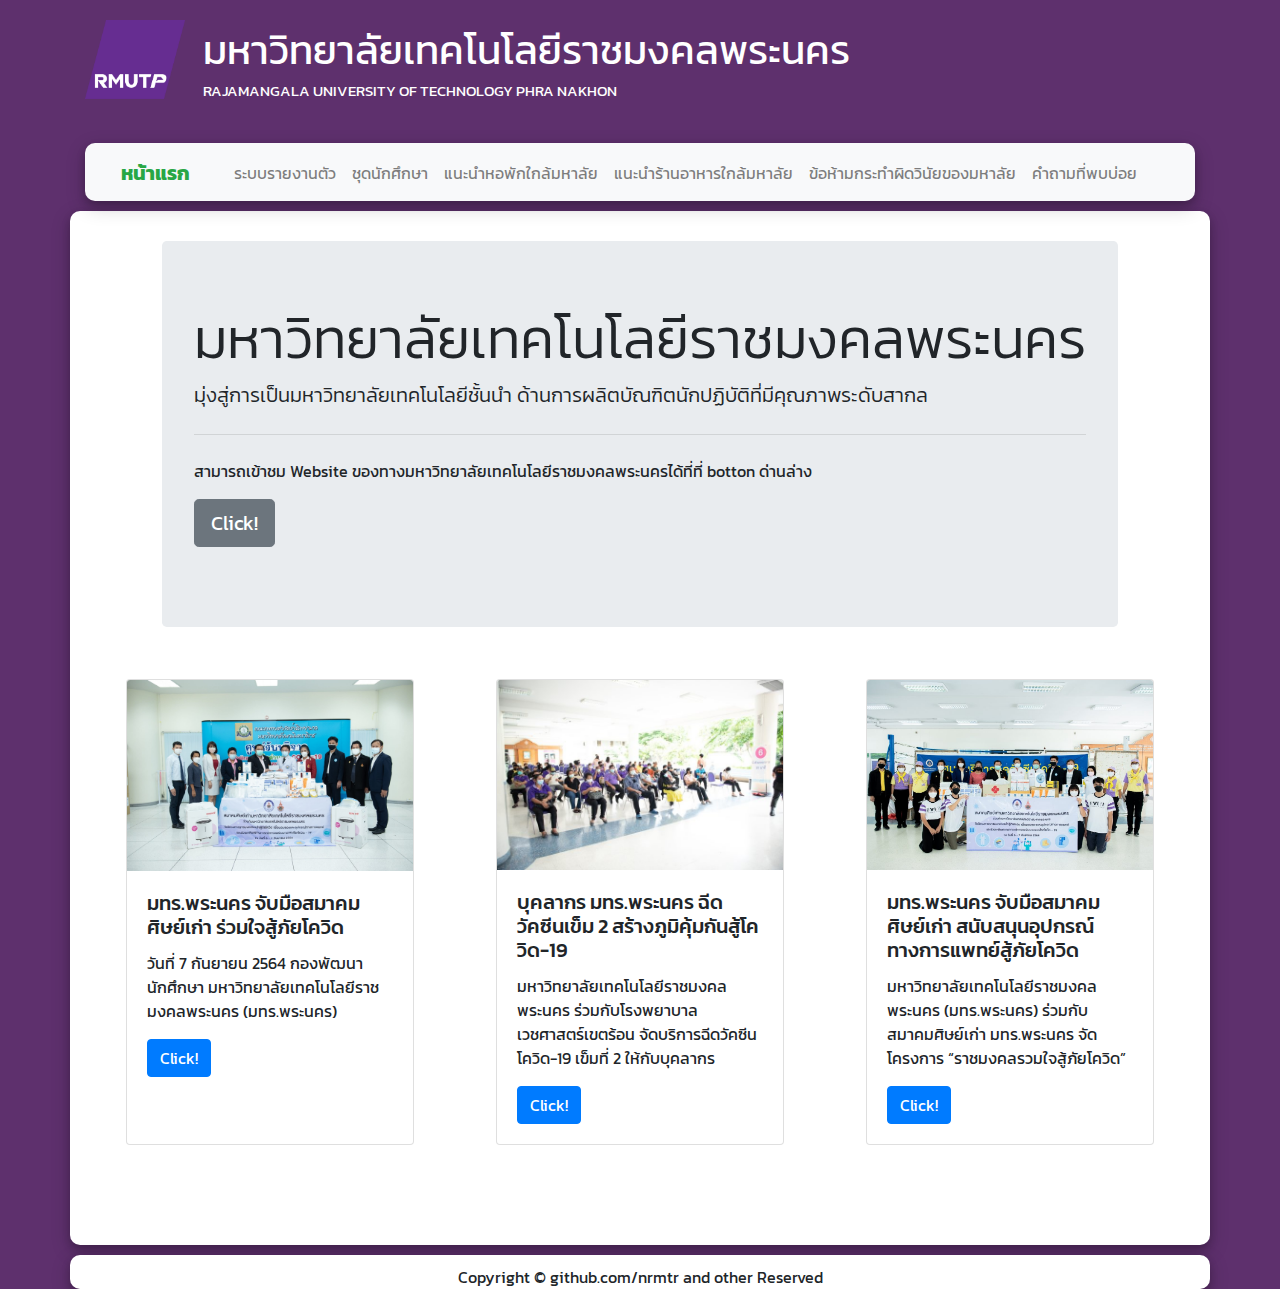
==== index.html @ 042b8f0c "first commit" ====
<!DOCTYPE html>
<html lang="en">
<head>
    <meta charset="UTF-8">
    <meta http-equiv="X-UA-Compatible" content="IE=edge">
    <meta name="viewport" content="width=device-width, initial-scale=1.0, shrink-to-fit=no">
    <title>มหาวิทยาลัยเทคโนโลยีราชมงคลพระนคร</title>
    <!--Bootstrap CDN-->
    <link rel="stylesheet" href="https://maxcdn.bootstrapcdn.com/bootstrap/4.0.0/css/bootstrap.min.css" integrity="sha384-Gn5384xqQ1aoWXA+058RXPxPg6fy4IWvTNh0E263XmFcJlSAwiGgFAW/dAiS6JXm" crossorigin="anonymous">
    <!--CSS Style-->
    <link rel="stylesheet" href="css/style.css">
    <!--Google Font-->
    <link rel="preconnect" href="https://fonts.googleapis.com">
    <link rel="preconnect" href="https://fonts.gstatic.com" crossorigin>
    <link href="https://fonts.googleapis.com/css2?family=Kanit&display=swap" rel="stylesheet">
    <!--Fontawesome-->
    <link rel="stylesheet" href="https://pro.fontawesome.com/releases/v5.10.0/css/all.css" integrity="sha384-AYmEC3Yw5cVb3ZcuHtOA93w35dYTsvhLPVnYs9eStHfGJvOvKxVfELGroGkvsg+p" crossorigin="anonymous"/>
</head>
<body>
    <!--Header-->
    <head>
        <div class="container">
            <div class="row alin-items-center">
                <div class="col-sm-9">
                    <div class="box-logo">
                        <a href="index.html">
                            <span class="logo-img">
                                <img src="img/logo/logo-2.png" alt="" style="width: 100px; padding-top: 20px;">
                            </span>
                            <span class="logo-text">
                                <span class="logo-text-th">มหาวิทยาลัยเทคโนโลยีราชมงคลพระนคร</span>
                                <span class="logo-text-en">RAJAMANGALA UNIVERSITY OF TECHNOLOGY PHRA NAKHON</span>
                            </span>
                        </a>
                    </div>                    
                </div>
                <div class="col-sm-3" style="float: right; padding-top: 20px;">
                    <div class="top-social">
                        <div class="list-line">
                            <ul class="list-inline alin-items-center">
                                <li><a href="https://www.facebook.com/RmutpFB"><i class="fab fa-facebook fa-2x"></i></a></li>
                                <li><a href="https://www.instagram.com/rmutpig/"><i class="fab fa-instagram fa-2x"></i></a></li>
                                <li><a href="https://twitter.com/rmutp_twit"><i class="fab fa-twitter fa-2x"></i></a></li>
                            </ul>
                        </div>
                    </div>
                </div>                  
            </div>
               
        </div>
    </head>

    <!--Main content-->
    <main>
      <!--Navbar-->
        <div class="container" id="navbar-box">
            <nav class="navbar navbar-expand-lg navbar-light bg-light alin-items-center" id="navbar">
                <a class="navbar-brand active text-success font-weight-bold" href="index.html" style="padding-left: 20px;">หน้าแรก</a>
                <button class="navbar-toggler" type="button" data-toggle="collapse" data-target="#navbarNavAltMarkup" aria-controls="navbarNavAltMarkup" aria-expanded="false" aria-label="Toggle navigation">
                  <span class="navbar-toggler-icon"></span>
                </button>
                <div class="collapse navbar-collapse" id="navbarNavAltMarkup">
                  <div class="navbar-nav alin-items-center" style="padding-left: 20px;">
                    <a class="nav-item nav-link" href="reporting-system.html">ระบบรายงานตัว <span class="sr-only">(current)</span></a>
                    <a class="nav-item nav-link " href="student-uniform.html">ชุดนักศึกษา</a>
                    <a class="nav-item nav-link " href="recommand-dormitories-univ.html">แนะนำหอพักใกล้มหาลัย</a>
                    <a class="nav-item nav-link " href="recommand-resturants-univ.html">แนะนำร้านอาหารใกล้มหาลัย</a>
                    <a class="nav-item nav-link " href="univ-practice.html">ข้อห้ามกระทำผิดวินัยของมหาลัย</a>
                    <a class="nav-item nav-link " href="fqa.html">คำถามที่พบบ่อย</a>
                  </div>
                </div>
              </nav>
        </div>

        <!--Content-->
        <div class="container" id="content">
            <div class="row d-flex justify-content-center" style="padding-top: 20px; padding-bottom: 20px;">
                <div class="col-md-11 d-flex justify-content-center content-center">
                    <div class="jumbotron">
                        <h4 class="display-4">มหาวิทยาลัยเทคโนโลยีราชมงคลพระนคร</h4>
                        <p class="lead">มุ่งสู่การเป็นมหาวิทยาลัยเทคโนโลยีชั้นนำ ด้านการผลิตบัณฑิตนักปฏิบัติที่มีคุณภาพระดับสากล</p>
                        <hr class="my-4">
                        <p>สามารถเข้าชม Website ของทางมหาวิทยาลัยเทคโนโลยีราชมงคลพระนครได้ที่ที่ botton ด่านล่าง</p>
                        <p class="lead">
                          <a class="btn btn-secondary btn-lg" href="https://www.rmutp.ac.th" role="button">Click!</a>
                        </p>
                      </div>
                </div>
            </div>
            <div class="container" style="padding-bottom: 100px;">
                <div class="row justify-content-center">
                  <div class="col-sm d-flex justify-content-center content-center">
                    <div class="card" style="width: 18rem; padding: 0;">
                        <img class="card-img-top" src="img/index-image/index-img-1.jpg" alt="Card image cap">
                        <div class="card-body">
                          <h5 class="card-title">มทร.พระนคร จับมือสมาคมศิษย์เก่า ร่วมใจสู้ภัยโควิด</h5>
                          <p class="card-text">วันที่ 7 กันยายน 2564 กองพัฒนานักศึกษา มหาวิทยาลัยเทคโนโลยีราชมงคลพระนคร (มทร.พระนคร) </p>
                          <a href="https://www.rmutp.ac.th/7906401" class="btn btn-primary">Click!</a>
                        </div>
                      </div>
                  </div>
                  <div class="col-sm d-flex justify-content-center content-center">
                    <div class="card" style="width: 18rem; padding: 0;">
                        <img class="card-img-top" src="img/index-image/index-img-2.jpg" alt="Card image cap">
                        <div class="card-body">
                          <h5 class="card-title">บุคลากร มทร.พระนคร ฉีดวัคซีนเข็ม 2 สร้างภูมิคุ้มกันสู้โควิด-19</h5>
                          <p class="card-text">มหาวิทยาลัยเทคโนโลยีราชมงคลพระนคร ร่วมกับโรงพยาบาลเวชศาสตร์เขตร้อน จัดบริการฉีดวัคซีนโควิด-19 เข็มที่ 2 ให้กับบุคลากร</p>
                          <a href="https://www.rmutp.ac.th/796460" class="btn btn-primary">Click!</a>
                        </div>
                      </div>
                  </div>
                  <div class="col-sm d-flex justify-content-center content-center">
                    <div class="card" style="width: 18rem; padding: 0;">
                        <img class="card-img-top" src="img/index-image/index-img-3.jpg" alt="Card image cap">
                        <div class="card-body">
                          <h5 class="card-title">มทร.พระนคร จับมือสมาคมศิษย์เก่า สนับสนุนอุปกรณ์ทางการแพทย์สู้ภัยโควิด</h5>
                          <p class="card-text">มหาวิทยาลัยเทคโนโลยีราชมงคลพระนคร (มทร.พระนคร) ร่วมกับสมาคมศิษย์เก่า มทร.พระนคร จัดโครงการ “ราชมงคลรวมใจสู้ภัยโควิด”</p>
                          <a href="https://www.rmutp.ac.th/696400" class="btn btn-primary">Click!</a>
                        </div>
                      </div>
                  </div>
                </div>
              </div>
        </div>
    </main>

    <!--Footer-->
    <footer>
      <div class="container" id="footer" >
        <div class="row justify-content-center">
          <div class="col--sm-4">
            <span>Copyright © github.com/nrmtr and other Reserved </span>
          </div>
        </div>
        </div>
      </div>
    </footer>
    <!--Optional JavaScript-->
    <!--JQuery first, then Poper.js, ten Bootstrap JS-->
    <script src="https://code.jquery.com/jquery-3.2.1.slim.min.js" integrity="sha384-KJ3o2DKtIkvYIK3UENzmM7KCkRr/rE9/Qpg6aAZGJwFDMVNA/GpGFF93hXpG5KkN" crossorigin="anonymous"></script>
    <script src="https://cdnjs.cloudflare.com/ajax/libs/popper.js/1.12.9/umd/popper.min.js" integrity="sha384-ApNbgh9B+Y1QKtv3Rn7W3mgPxhU9K/ScQsAP7hUibX39j7fakFPskvXusvfa0b4Q" crossorigin="anonymous"></script>
    <script src="https://maxcdn.bootstrapcdn.com/bootstrap/4.0.0/js/bootstrap.min.js" integrity="sha384-JZR6Spejh4U02d8jOt6vLEHfe/JQGiRRSQQxSfFWpi1MquVdAyjUar5+76PVCmYl" crossorigin="anonymous"></script>
</body>
</html>
---- css/style.css ----
body {
    font-family: 'Kanit', sans-serif;
    background-color: #5e306d;
    position: relative;
}

.logo-text {
    float: right;
    padding-top: 20px;
    padding-right: 60px;
}

/* Box Logo Text */
.logo-text-th {
    font-size: 40px;
    color: white;

}

.logo-text-en {
    font-size: 15px;
    display: block;
    color: white;
    padding-top: -5px;
}

/* Contact */
.top-social {
    display: flex;
    padding-top: 20px;
    padding-left: 60px;
}

ul.list-line {
    list-style-type: none;
    margin: 0;
    padding: 0;
}

li {
    display: inline;
    margin-right: 10px;
}

/* About navbar */

#navbar-box {
    padding-top: 30px;
    position: sticky;
}

#navbar {
    border-radius: 10px;
    background-color: white;
    box-shadow: 0 4px 8px 0 rgba(0, 0, 0, 0.2), 0 6px 20px 0 rgba(0, 0, 0, 0.19);
    padding-top: 10px;
}

.nav-item:hover {
    box-shadow: 0 0 20px black;
    border-radius: 10px;

}


/* About content any page */
main {
    margin-top: 10px;
}

.container#content {
    background-color: white;
    border-radius: 10px;
    box-shadow: 0 4px 8px 0 rgba(0, 0, 0, 0.2), 0 6px 20px 0 rgba(0, 0, 0, 0.19);
    padding-top: 10px;
    margin-top: 10px;
}

.col-md-12#content-info-1 {
    margin-top: 0;
    margin-left: 0;
    margin-right: 0;
    margin-bottom: 0;
    padding-top: 50px;
    padding-left: 50px;
    padding-right: 20px;
    padding-bottom: 50px;
}



/* Page Uniform student */
#content-uniform {
    padding-top: 60px;
}




/* Page FQA */

.col-md-12#content-info-fpa {
    margin-top: 0;
    margin-left: 0;
    margin-right: 0;
    margin-bottom: 0;
    padding-top: 50px;
    padding-left: 50px;
    padding-right: 20px;
    padding-bottom: 50px;
}

/* Page reporting */

#content-info-reporting-system {
    padding-top: 50px;
}

/* Page dormitories */

#content-info-gradsara {
    padding-top: 50px;
}

#content-info-laddawan {
    padding-top: 50px;
}

#content-info-the-north {
    padding-top: 50px;
}

#content-info-bann-sin-suk {
    padding-top: 50px;
}

#content-info-the-paj-sa-wang {
    padding-top: 50px;
}

#content-info-tean-mansion {
    padding-top: 50px;
}

#content-info-matulodtown {
    padding-top: 50px;
}

#content-info-nitibukkul {
    padding-top: 50px;
}

#content-info-rama-5-place {
    padding-top: 50px;
}

#content-info-sombul-pinyo {
    padding-top: 50px;
}

#content-info-sy-jaroensuk {
    padding-top: 50px;
    padding-bottom: 100px;
}



/* Page resturrants */
#content-info-restur-bann-sin-suk {
    padding-top: 50px;
}

#content-info-restur-beer-fired-rice-crab {
    padding-top: 50px;
}

#content-info-restur-charm-chicken {
    padding-top: 50px;
}

#content-info-restur-jo-shabu {
    padding-top: 50px;
}

#content-info-restur-kho-kun {
    padding-top: 50px;
}

#content-info-restur-khong-tib {
    padding-top: 50px;
}

#content-info-restur-o-yua {
    padding-top: 50px;
}

#content-info-restur-pa-ja-roen {
    padding-top: 50px;
}

#content-info-restur-rim-suan {
    padding-top: 50px;
}

#content-info-restur-rocket {
    padding-top: 50px;
}

#content-info-restur-rung-kub-pa {
    padding-top: 50px;
}

#content-info-restur-smo-cafe {
    padding-top: 50px;
}

#content-info-restur-studio-70-cafe {
    padding-top: 50px;
}

#content-info-restur-the-north {
    padding-top: 50px;
}

#content-info-restur-rim-suan {
    padding-top: 50px;
}

#content-info-restur-timber-cafe {
    padding-top: 50px;
}

#content-info-restur-waiting-floor {
    padding-top: 50px;
}

#content-info-restur-wa-grill {
    padding-top: 50px;
}

#content-info-restur-zaru-shushi {
    padding-top: 50px;
    padding-bottom: 100px;
}

/* About footer any page */
#footer {
    background-color: white;
    border-radius: 10px;
    box-shadow: 0 4px 8px 0 rgba(0, 0, 0, 0.2), 0 6px 20px 0 rgba(0, 0, 0, 0.19);
    padding-top: 10px;
    margin-top: 10px;
}
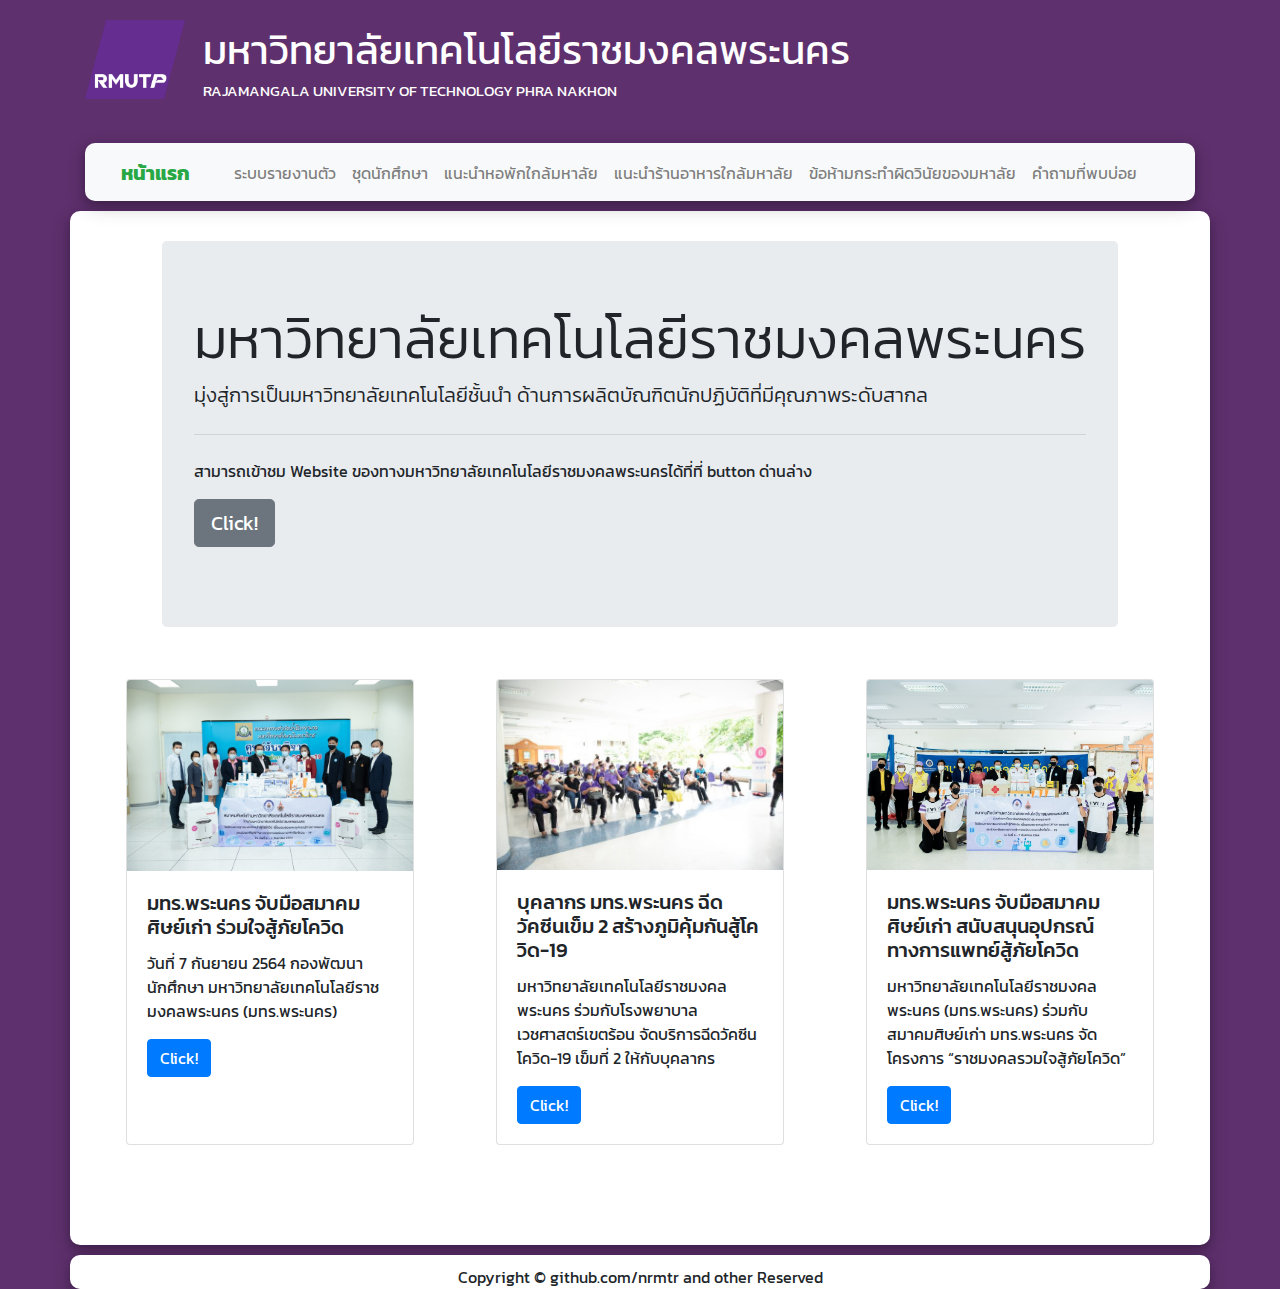
==== commit 2fd0e520: "fixed text 2" ====
--- a/index.html
+++ b/index.html
@@ -15,7 +15,10 @@
     <link href="https://fonts.googleapis.com/css2?family=Kanit&display=swap" rel="stylesheet">
     <!--Fontawesome-->
     <link rel="stylesheet" href="https://pro.fontawesome.com/releases/v5.10.0/css/all.css" integrity="sha384-AYmEC3Yw5cVb3ZcuHtOA93w35dYTsvhLPVnYs9eStHfGJvOvKxVfELGroGkvsg+p" crossorigin="anonymous"/>
-</head>
+    <!-- icon in tab -->
+    <link rel="shortcut icon" type="image/ico" href="img/logo/logo-2.ico">
+
+  </head>
 <body>
     <!--Header-->
     <head>
@@ -55,18 +58,18 @@
       <!--Navbar-->
         <div class="container" id="navbar-box">
             <nav class="navbar navbar-expand-lg navbar-light bg-light alin-items-center" id="navbar">
-                <a class="navbar-brand active text-success font-weight-bold" href="index.html" style="padding-left: 20px;">หน้าแรก</a>
+                <a class="navbar-brand active text-success text-center font-weight-bold" href="index.html" style="padding-left: 20px;">หน้าแรก</a>
                 <button class="navbar-toggler" type="button" data-toggle="collapse" data-target="#navbarNavAltMarkup" aria-controls="navbarNavAltMarkup" aria-expanded="false" aria-label="Toggle navigation">
                   <span class="navbar-toggler-icon"></span>
                 </button>
                 <div class="collapse navbar-collapse" id="navbarNavAltMarkup">
                   <div class="navbar-nav alin-items-center" style="padding-left: 20px;">
-                    <a class="nav-item nav-link" href="reporting-system.html">ระบบรายงานตัว <span class="sr-only">(current)</span></a>
-                    <a class="nav-item nav-link " href="student-uniform.html">ชุดนักศึกษา</a>
-                    <a class="nav-item nav-link " href="recommand-dormitories-univ.html">แนะนำหอพักใกล้มหาลัย</a>
-                    <a class="nav-item nav-link " href="recommand-resturants-univ.html">แนะนำร้านอาหารใกล้มหาลัย</a>
-                    <a class="nav-item nav-link " href="univ-practice.html">ข้อห้ามกระทำผิดวินัยของมหาลัย</a>
-                    <a class="nav-item nav-link " href="fqa.html">คำถามที่พบบ่อย</a>
+                    <a class="nav-item nav-link text-center" href="reporting-system.html">ระบบรายงานตัว <span class="sr-only">(current)</span></a>
+                    <a class="nav-item nav-link text-center" href="student-uniform.html">ชุดนักศึกษา</a>
+                    <a class="nav-item nav-link text-center" href="recommand-dormitories-univ.html">แนะนำหอพักใกล้มหาลัย</a>
+                    <a class="nav-item nav-link text-center" href="recommand-resturants-univ.html">แนะนำร้านอาหารใกล้มหาลัย</a>
+                    <a class="nav-item nav-link text-center" href="univ-practice.html">ข้อห้ามกระทำผิดวินัยของมหาลัย</a>
+                    <a class="nav-item nav-link text-center" href="fqa.html">คำถามที่พบบ่อย</a>
                   </div>
                 </div>
               </nav>
@@ -80,7 +83,7 @@
                         <h4 class="display-4">มหาวิทยาลัยเทคโนโลยีราชมงคลพระนคร</h4>
                         <p class="lead">มุ่งสู่การเป็นมหาวิทยาลัยเทคโนโลยีชั้นนำ ด้านการผลิตบัณฑิตนักปฏิบัติที่มีคุณภาพระดับสากล</p>
                         <hr class="my-4">
-                        <p>สามารถเข้าชม Website ของทางมหาวิทยาลัยเทคโนโลยีราชมงคลพระนครได้ที่ที่ botton ด่านล่าง</p>
+                        <p>สามารถเข้าชม Website ของทางมหาวิทยาลัยเทคโนโลยีราชมงคลพระนครได้ที่ที่ button ด่านล่าง</p>
                         <p class="lead">
                           <a class="btn btn-secondary btn-lg" href="https://www.rmutp.ac.th" role="button">Click!</a>
                         </p>
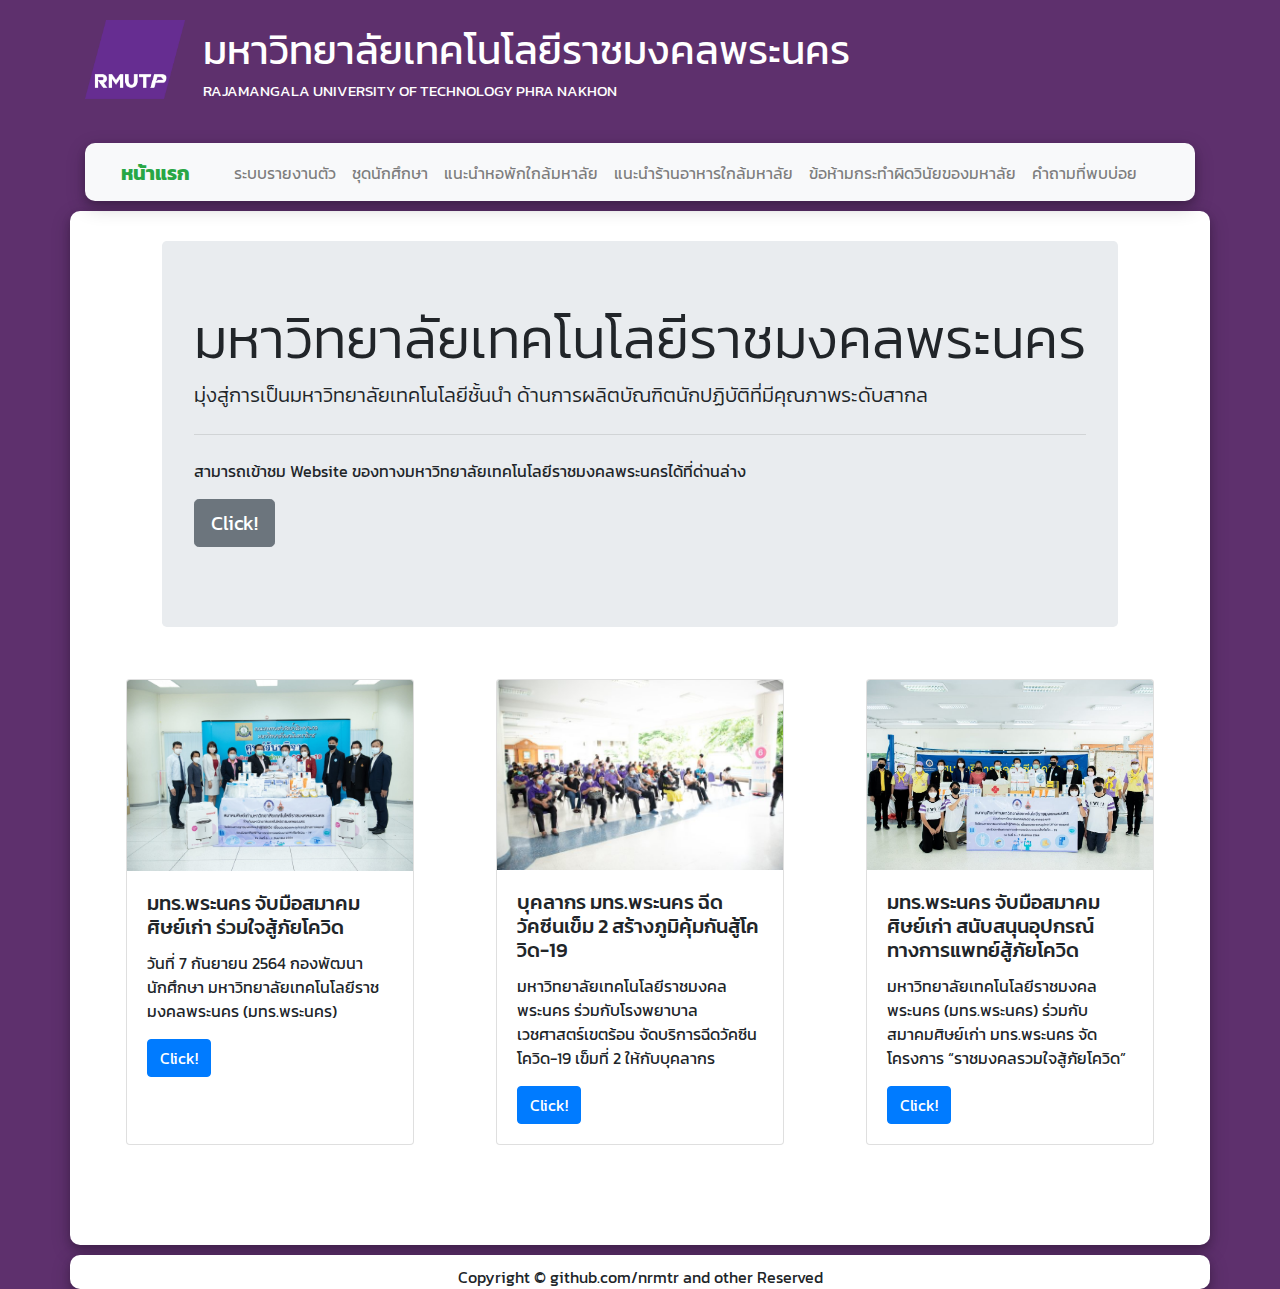
==== commit bceb0d27: "fixed text 4" ====
--- a/index.html
+++ b/index.html
@@ -83,7 +83,7 @@
                         <h4 class="display-4">มหาวิทยาลัยเทคโนโลยีราชมงคลพระนคร</h4>
                         <p class="lead">มุ่งสู่การเป็นมหาวิทยาลัยเทคโนโลยีชั้นนำ ด้านการผลิตบัณฑิตนักปฏิบัติที่มีคุณภาพระดับสากล</p>
                         <hr class="my-4">
-                        <p>สามารถเข้าชม Website ของทางมหาวิทยาลัยเทคโนโลยีราชมงคลพระนครได้ที่ที่ button ด่านล่าง</p>
+                        <p>สามารถเข้าชม Website ของทางมหาวิทยาลัยเทคโนโลยีราชมงคลพระนครได้ที่ด่านล่าง</p>
                         <p class="lead">
                           <a class="btn btn-secondary btn-lg" href="https://www.rmutp.ac.th" role="button">Click!</a>
                         </p>
